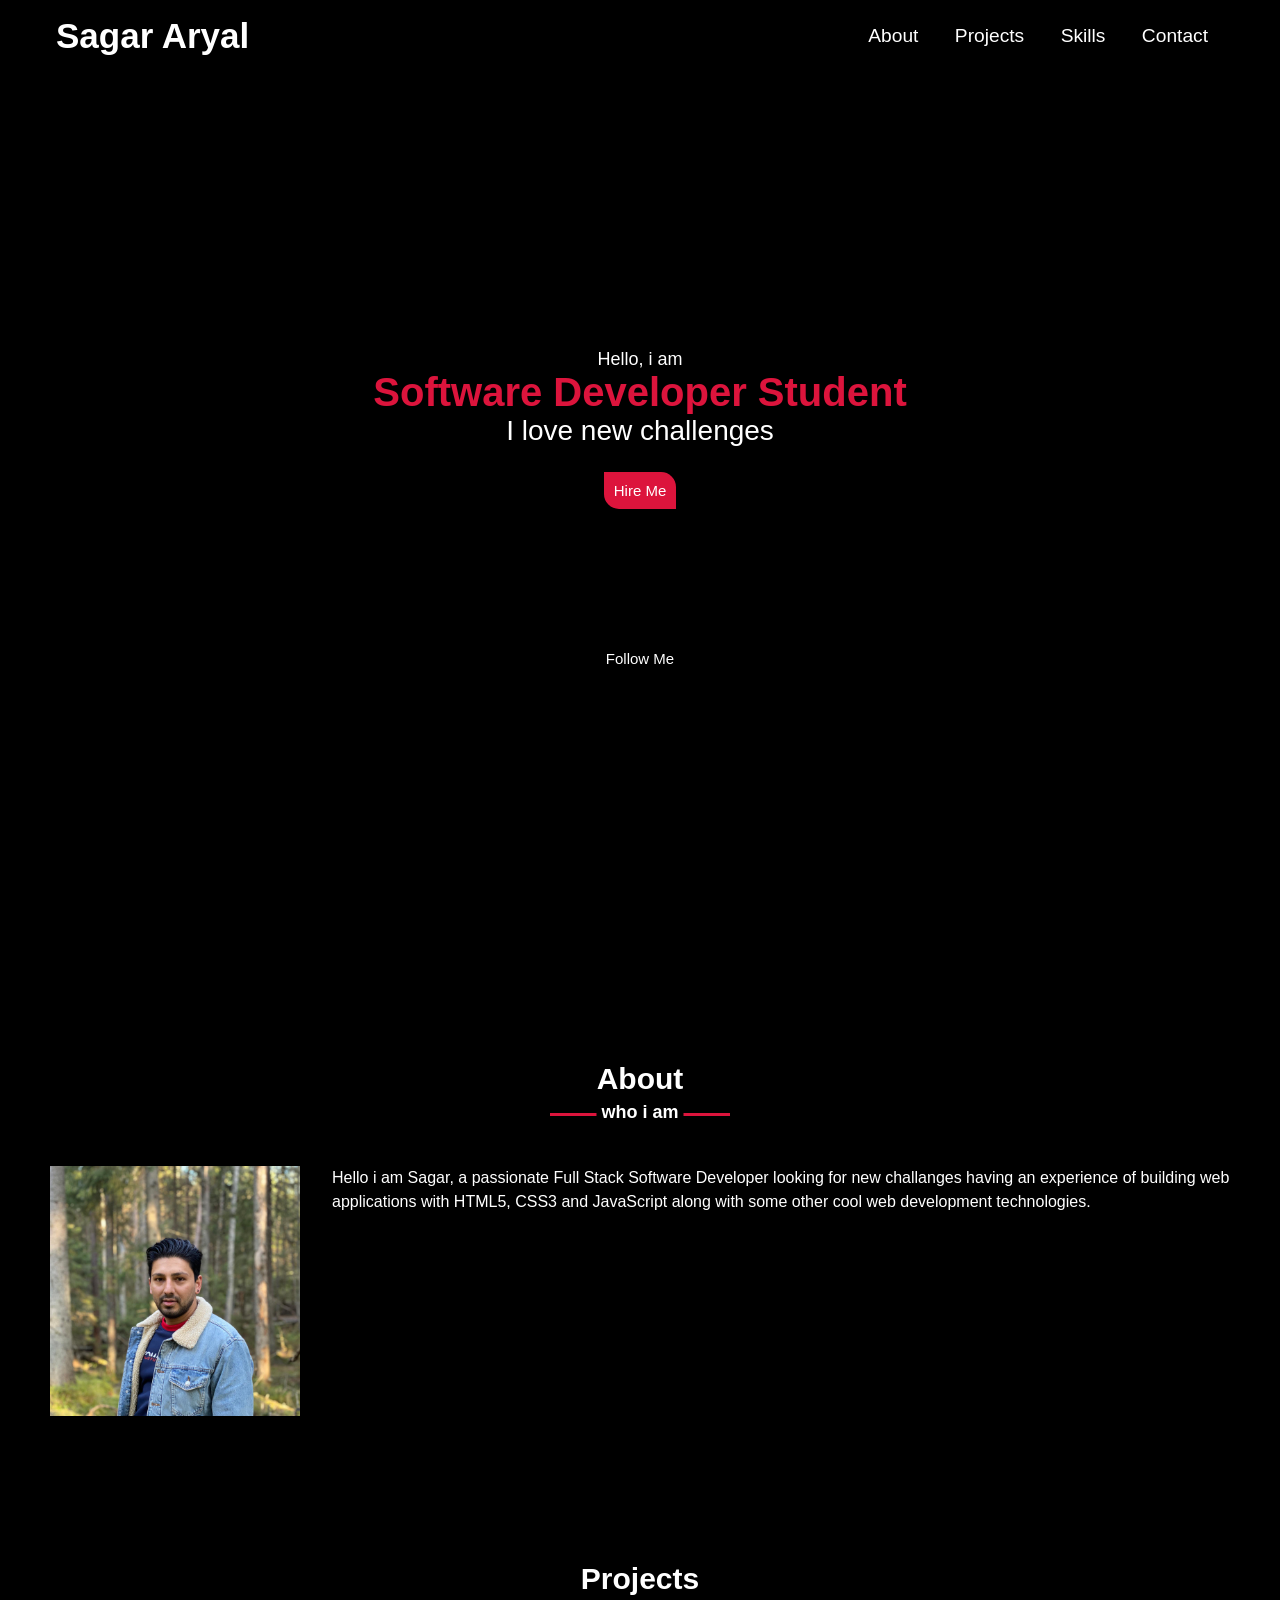
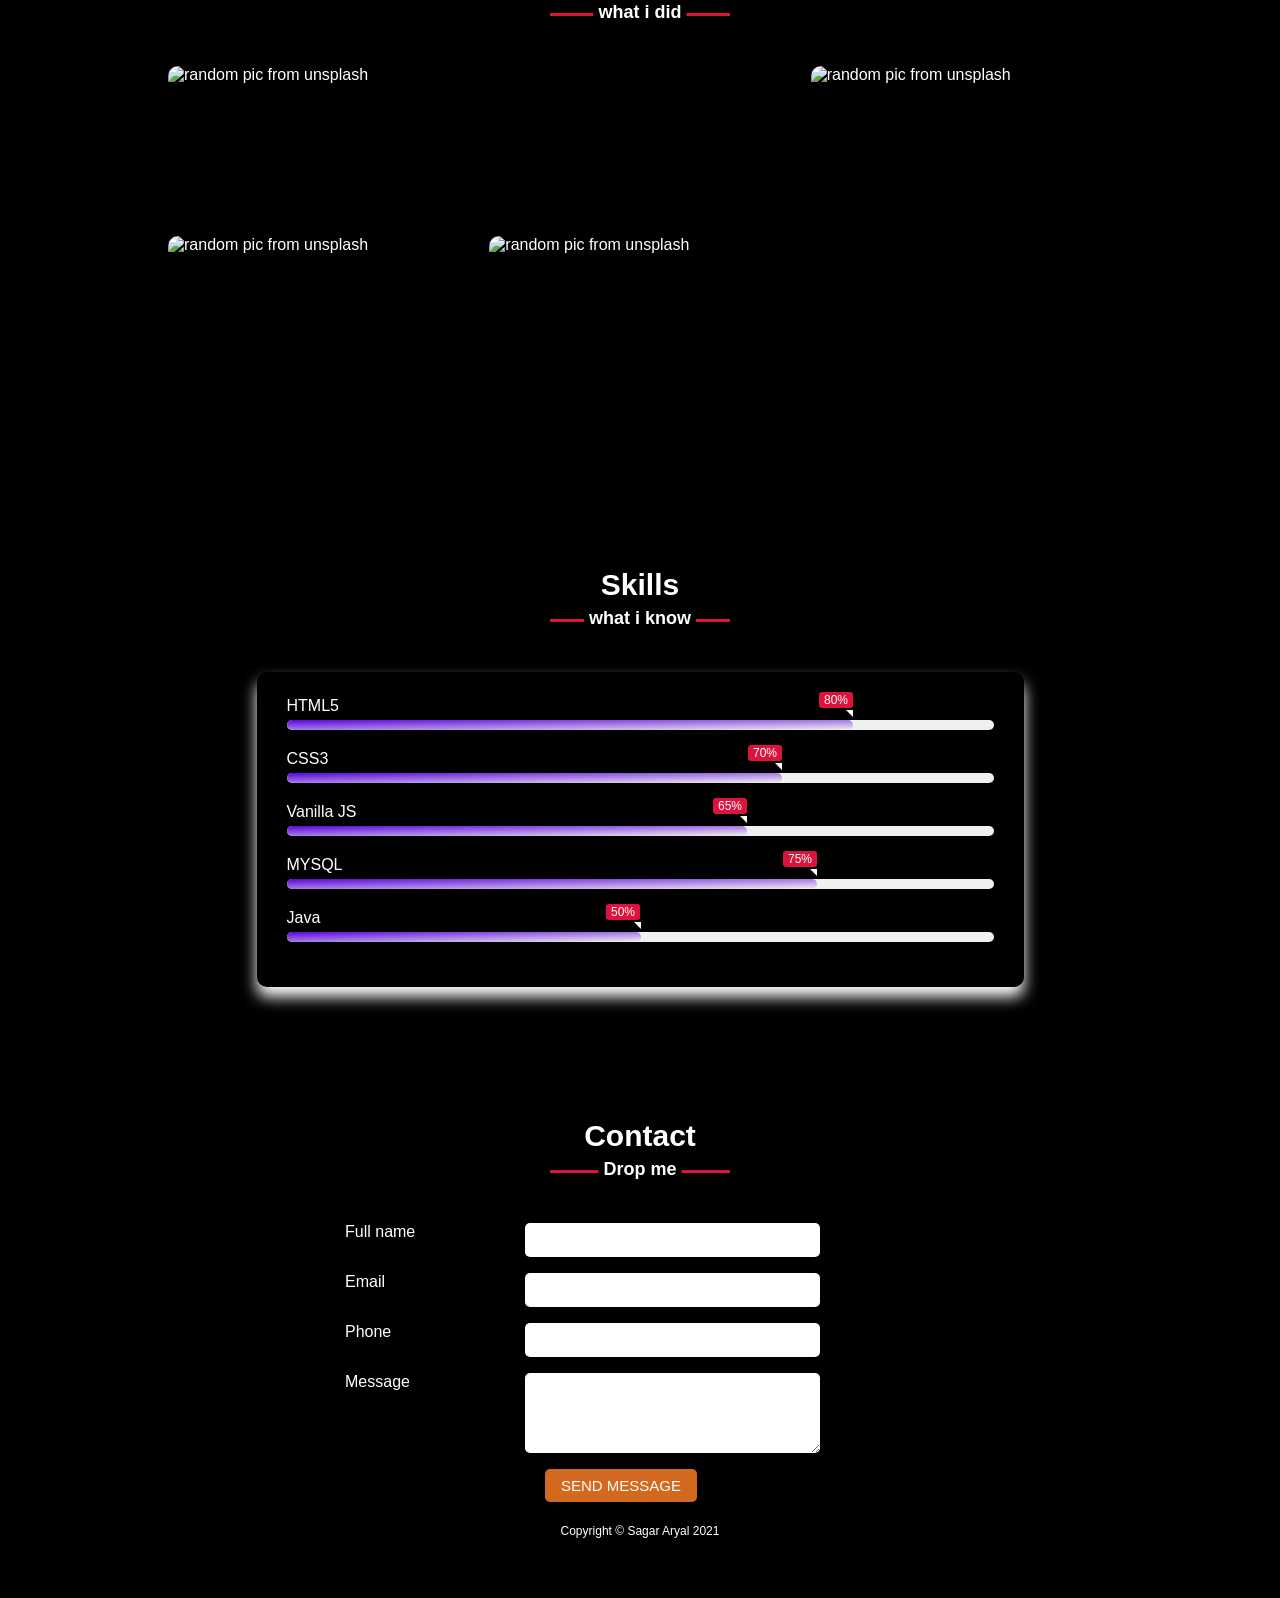
==== Portfolio/Portfolio/index.html @ 503ebd9b "first commit" ====
<!DOCTYPE html>
<html lang="en">
  <head>
    <meta charset="UTF-8" />
    <meta name="viewport" content="width=device-width, initial-scale=1.0" />
    <meta name="description" content="Portfolio project" />
    <meta name="author" content="Sagar Aryal" />
    <meta name="keywords" content="HTML5, CSS3, JavaScrpt" />
    <script
      src="https://kit.fontawesome.com/d3cd95458a.js"
      crossorigin="anonymous"
    ></script>
    <link rel="stylesheet" href="style.css" />
    <title>Portfolio step 6</title>
  </head>
  <body>
    <!--  header section  -->
    <header>
      <div class="main_nav">
        <div class="container">
          <div class="logo"><a href="./index.html">Sagar Aryal</a></div>
          <nav>
            <button id="mobileButton">
              <span class="bar"><i class="fas fa-bars"></i></span>
            </button>
            <ul>
              <li><a href="#about">About</a></li>
              <li><a href="#projects">Projects</a></li>
              <li><a href="#skills">Skills</a></li>
              <li><a href="#footer">Contact </a></li>
            </ul>
          </nav>
        </div>
      </div>
      <section id="hero-banner">
        <div class="text1">Hello, i am</div>
        <div class="text2">Software Developer Student</div>
        <div class="text3">I love new challenges</div>
        <div class="hire"><a href="#footer">Hire Me</a></div>
        <div class="social">
          <h3>Follow Me</h3>
          <a href="#"><i class="fa fa-linkedin"></i></a>
          <a href="#"><i class="fa fa-github"></i></a>
          <a href="#"><i class="fa fa-facebook"></i></a>
          <a href="#"><i class="fa fa-instagram"></i></a>
        </div>
      </section>
    </header>

    <!-- Main and About Section -->

    <main>
      <section id="about">
        <div class="container">
          <h2 class="title">About</h2>
          <img src="./images/hero-banner.jpg" alt="about" />

          <p>
            Hello i am Sagar, a passionate Full Stack Software Developer looking
            for new challanges having an experience of building web applications
            with HTML5, CSS3 and JavaScript along with some other cool web
            development technologies.
          </p>
        </div>
      </section>

      <!--  Projects section -->

      <section id="projects">
        <div class="container">
          <h2 class="title">Projects</h2>
          <div class="grid-section">
            <div class="grid">
              <div class="grid-img">
                <img
                  src="https://source.unsplash.com/collection/1132634/1600x900"
                  alt="random pic from unsplash"
                />
              </div>
              <div class="details">
                <h2>Project Name</h2>
                <a href="#" class="btn">View More</a>
              </div>
            </div>
            <div class="grid">
              <div class="grid-img">
                <img
                  src="https://source.unsplash.com/collection/306252/1600x900"
                  alt="random pic from unsplash"
                />
              </div>
              <div class="details">
                <h2>Project Name</h2>
                <a href="#" class="btn">View More</a>
              </div>
            </div>
            <div class="grid">
              <div class="grid-img">
                <img
                  src="https://source.unsplash.com/collection/1240111//1600x900"
                  alt="random pic from unsplash"
                />
              </div>
              <div class="details">
                <h2>Project Name</h2>
                <a href="#" class="btn">View More</a>
              </div>
            </div>
            <div class="grid">
              <div class="grid-img">
                <img
                  src="https://source.unsplash.com/collection/136493/1600x900"
                  alt="random pic from unsplash"
                />
              </div>
              <div class="details">
                <h2>Project Name</h2>
                <a href="#" class="btn">View More</a>
              </div>
            </div>
          </div>
        </div>
      </section>

      <!-- Skills section -->

      <section id="skills">
        <div class="container">
          <h2 class="title">Skills</h2>
          <div class="skill-bars">
            <div class="bar">
              <div class="info">
                <span>HTML5</span>
              </div>
              <div class="progress-line html">
                <span></span>
              </div>
            </div>
            <div class="bar">
              <div class="info">
                <span>CSS3</span>
              </div>
              <div class="progress-line css">
                <span></span>
              </div>
            </div>
            <div class="bar">
              <div class="info">
                <span>Vanilla JS</span>
              </div>
              <div class="progress-line js">
                <span></span>
              </div>
            </div>
            <div class="bar">
              <div class="info">
                <span>MYSQL</span>
              </div>
              <div class="progress-line mysql">
                <span></span>
              </div>
            </div>
            <div class="bar">
              <div class="info">
                <span>Java</span>
              </div>
              <div class="progress-line java">
                <span></span>
              </div>
            </div>
          </div>
        </div>
      </section>
    </main>

    <!--  Footer and Contact section  -->

    <footer id="footer">
      <div class="container">
        <h2 class="title">Contact</h2>
        <form>
          <div class="form-group">
            <label for="name">Full name</label>
            <input type="text" name="name" id="name" />
          </div>
          <div class="form-group">
            <label for="email">Email</label>
            <input type="email" name="email" id="email" />
          </div>
          <div class="form-group">
            <label for="phone">Phone</label>
            <input type="tel" name="phone" id="phone" />
          </div>
          <div class="form-group">
            <label for="message">Message</label>
            <textarea name="message" id="message"></textarea>
          </div>
          <button type="submit">Send message</button>
        </form>
        <p class="copyright">Copyright &copy; Sagar Aryal 2021</p>
      </div>
      <button id="backToTop">
        <span class="fas fa-angle-double-up"></span>
      </button>
    </footer>
    <script src="main.js"></script>
  </body>
</html>
---- Portfolio/Portfolio/style.css ----
* {
  margin: 0;
  padding: 0;
  box-sizing: border-box;
}
html {
  scroll-behavior: smooth;
}

body {
  background-color: black;
  font-family: "Lato", sans-serif;
  color: white;
}
input,
textarea,
button {
  font-family: "Lato", sans-serif;
}

img {
  width: 200px;
}

.container {
  max-width: 1200px;
  margin: 0 auto;
}

h1 {
  font-weight: 300;
}

h2 {
  margin: 2rem 0;
}

p {
  margin: 1rem 0;
  line-height: 1.5;
}
a {
  text-decoration: none;
  color: coral;
  position: relative;
}

/*  Header section  */

header {
  background-color: black;
  color: white;
}

.main_nav {
  position: fixed;
  top: 0;
  width: 100%;
  display: flex;
  justify-content: space-between;
  align-items: center;
  z-index: 100;
  background-color: black;
}
.main_nav .container {
  position: relative;
  padding: 1rem;
  width: 100%;
  display: flex;
  justify-content: space-between;
  align-items: center;
}
header .logo a {
  font-family: Arial, Helvetica, sans-serif;
  font-size: 35px;
  font-weight: 600;
  color: #fff;
}
#mobileButton {
  display: none;
}
header nav ul {
  list-style-type: none;
}

header nav ul li {
  display: inline-block;
  padding: 0 1rem;
}
header nav ul li a {
  text-decoration: none;
  color: #fff;
  font-size: 1.2rem;
  font-family: "Ubuntu", sans-serif;
}
@media (min-width: 899px) {
  header nav ul li a:after {
    content: "";
    position: absolute;
    bottom: 0;
    left: 0;
    width: 0%;
    border-bottom: 3px solid #fff;
    transition: 0.2s;
  }

  header nav ul li a:hover:after {
    width: 100%;
  }
}

#hero-banner {
  margin-top: 80px;
  height: 100vh;
  display: flex;
  justify-content: center;
  align-items: center;
  color: #fff;
  flex-direction: column;
}

#hero-banner .text1 {
  font-size: 18px;
}
#hero-banner .text2 {
  font-size: 40px;
  font-weight: 600;
  color: crimson;
}
#hero-banner .text3 {
  font-size: 28px;
  margin-bottom: 35px;
}
#hero-banner .hire a {
  background-color: crimson;
  color: #fff;
  border-radius: 0px 15px 0px 15px;
  border-style: none;
  outline: none;
  padding: 10px;
  font-size: 15px;
}
.social {
  text-align: center;
  padding-top: 150px;
  width: 100%;
  text-transform: capitalize;
}
.social h3 {
  font-size: 15px;
  font-weight: 400;
  margin-bottom: 45px;
}
.social i {
  font-size: 18px;
  color: crimson;
  width: 50px;
  height: 50px;
  border: none;
}
.social i:hover {
  opacity: 0.5;
}

/*  Main section  */
/*  About section  */

#about,
#projects,
#skills,
#footer {
  padding: 50px;
  min-height: 500px;
  scroll-margin-top: 5rem;
}
#about .title,
#projects .title,
#skills .title,
#footer .title {
  position: relative;
  text-align: center;
  font-family: "Ubuntu", sans-serif;
  font-size: 30px;
  padding-bottom: 20px;
  margin-bottom: 50px;
}
#about .title::before,
#projects .title::before,
#skills .title::before,
#footer .title::before {
  content: "";
  position: absolute;
  bottom: 0px;
  left: 50%;
  width: 180px;
  height: 3px;
  background-color: crimson;
  transform: translateX(-50%);
}
#about .title::after,
#projects .title::after,
#skills .title::after,
#footer .title::after {
  position: absolute;
  bottom: -12px;
  left: 50%;
  font-size: 18px;
  padding: 5px;
  color: white;
  background: black;
  transform: translateX(-50%);
}

#about .title::after {
  content: "who i am";
}
#about img {
  height: 250px;
  width: 250px;
  object-fit: contain;
  float: left;
  margin-right: 2rem;
  margin-bottom: 2rem;
}

/*  Projects section  */

#projects .title::after {
  content: "what i did";
}
img {
  width: 100%;
  height: 100%;
}
.grid-section {
  display: grid;
  width: 80%;
  margin: 50px auto;
  grid-template-rows: repeat(2, 150px);
  grid-template-columns: repeat(3, 1fr);
  grid-gap: 20px;
}
.grid {
  overflow: hidden;
  border-radius: 10px;
  position: relative;
}
.grid-img {
  width: 100%;
  height: 100%;
  transition: 0.5s;
}
.grid:nth-child(1) {
  grid-row: 1/3;
}
.grid:nth-child(3) {
  grid-column: 3/2;
}
.grid:nth-child(4) {
  grid-column: 1/3;
  grid-row: 2/1;
}
.details {
  position: absolute;
  width: 100%;
  left: 0;
  bottom: -200px;
  padding: 0px 10px;
  transition: 5s;
  text-align: center;
}
.grid:hover .details {
  bottom: 0px;
  transition: 0.5s;
}
.grid:hover .grid-img {
  transform: scale(1.3);
  transition: 0.5s;
}
.details h2 {
  font-size: 16px;
  text-transform: uppercase;
  letter-spacing: 1px;
  margin-bottom: 15px;
  font-weight: 400;
}
.details.btn {
  display: inline-block;
  padding: 15px 25px;
  color: white;
  background: coral;
  text-decoration: none;
  border-radius: 5px;
  line-height: 1;
  letter-spacing: 2px;
  font-size: 13px;
}
/*  Skills section  */

#skills .title::after {
  content: "what i know";
}

#skills .skill-bars {
  margin-left: auto;
  margin-right: auto;
  padding: 25px 30px;
  width: 65%;
  box-shadow: 0px 10px 15px white;
  border-radius: 10px;
}

.skill-bars .bar {
  margin: 20px 0;
}
.skill-bars .bar:first-child {
  margin-top: 0px;
}
.skill-bars .bar .info {
  margin-bottom: 5px;
}
.skill-bars .bar .info span {
  font-weight: 500;
  font-size: 1rem;
  opacity: 0;
  animation: showText 0.3s 1s linear forwards;
}
@keyframes showText {
  100% {
    opacity: 1;
  }
}
.skill-bars .bar .progress-line {
  height: 10px;
  width: 100%;
  background: #f0f0f0;
  position: relative;
  transform: scaleX(0);
  transform-origin: left;
  border-radius: 10px;
  animation: animate 1s cubic-bezier(1, 0, 0.5, 1) forwards;
}
@keyframes animate {
  100% {
    transform: scaleX(1);
  }
}
.bar .progress-line span {
  height: 100%;
  position: absolute;
  border-radius: 10px;
  transform: scaleX(0);
  transform-origin: left;
  background: linear-gradient(
    to bottom right,
    rgb(89, 6, 221),
    rgb(241, 239, 236)
  );
  animation: animate 1s 1s cubic-bezier(1, 0, 0.5, 1) forwards;
}
.bar .progress-line.html span {
  width: 80%;
}
.bar .progress-line.css span {
  width: 70%;
}
.bar .progress-line.js span {
  width: 65%;
}
.bar .progress-line.mysql span {
  width: 75%;
}
.bar .progress-line.java span {
  width: 50%;
}
.progress-line span::before {
  position: absolute;
  content: "";
  top: -10px;
  right: 0;
  height: 0;
  width: 0;
  border: 7px solid transparent;
  border-bottom-width: 0px;
  border-right-width: 0px;
  border-top-color: white;
  opacity: 0;
  animation: showText2 0.5s 1.5s linear forwards;
}
.progress-line span::after {
  position: absolute;
  top: -28px;
  right: 0;
  font-weight: 500;
  background: crimson;
  color: white;
  padding: 1px 5px;
  font-size: 12px;
  border-radius: 3px;
  opacity: 0;
  animation: showText2 0.5s 1.5s linear forwards;
}
@keyframes showText2 {
  100% {
    opacity: 1;
  }
}
.progress-line.html span::after {
  content: "80%";
}
.progress-line.css span::after {
  content: "70%";
}
.progress-line.js span::after {
  content: "65%";
}
.progress-line.mysql span::after {
  content: "75%";
}
.progress-line.java span::after {
  content: "50%";
}

/*  Footer section  */

footer {
  text-align: center;
  color: white;
  padding: 15px;
}
footer .copyright {
  margin-bottom: 0.5rem;
  margin-top: 0rem;
  font-size: 12px;
}
/*  Contach section */

#footer .title::after {
  content: "Drop me";
}

footer form {
  margin: 0 auto;
  width: 50%;
  text-align: left;
}

footer form .form-group {
  margin: 1rem 0;
  display: flex;
}

footer form label {
  width: 180px;
  display: inline-block;
  text-align: left;
}

footer form .form-group input,
footer form .form-group textarea {
  padding: 0.5rem 1rem;
  border-radius: 5px;
  border: none;
  width: 50%;
  font-size: 1rem;
}

footer form .form-group textarea {
  min-height: 80px;
}

footer button {
  background-color: chocolate;
  text-transform: uppercase;
  border-radius: 5px;
  border: none;
  padding: 0.5rem 1rem;
  color: #fff;
  margin-left: 200px;
  font-size: 15px;
}
form {
  padding-bottom: 20px;
}

#backToTop {
  position: fixed;
  bottom: 2rem;
  right: 2rem;
  cursor: pointer;
  background-color: black;
  color: white;
  font-size: 2rem;
  outline: none;
}

/*  Tablet support  */

@media (max-width: 899px) {
  #mobileButton {
    display: block;
    color: white;
    background-color: black;
    border: none;
    outline: none;
  }
  #mobileButton i {
    font-size: 2rem;
  }

  nav ul {
    display: none;
  }

  nav.responsive ul {
    display: block;
    background-color: black;
    position: absolute;
    width: 100%;
    left: 0;
    top: 65px;
  }

  nav.responsive ul li {
    display: block;
  }

  nav.responsive ul li a {
    display: block;
    padding: 1rem 1rem;
  }
  a:hover {
    animation: shake 0.82s cubic-bezier(0.36, 0.07, 0.19, 0.97) both;
    transform: translate3d(0, 0, 0);
    backface-visibility: hidden;
    perspective: 1000px;
  }

  @keyframes shake {
    10%,
    90% {
      transform: translate3d(-1px, 0, 0);
    }

    20%,
    80% {
      transform: translate3d(2px, 0, 0);
    }

    30%,
    50%,
    70% {
      transform: translate3d(-4px, 0, 0);
    }

    40%,
    60% {
      transform: translate3d(4px, 0, 0);
    }
  }
  #about {
    display: block;
  }
  #about img {
    width: 100%;
  }
  footer form {
    width: 80%;
    text-align: left;
  }
  footer form .form-group label {
    display: block;
    margin-bottom: 0.5rem;
  }
}

/*  Mobile support */
@media (max-width: 576px) {
  .main_nav {
    display: block;
  }
  header nav ul {
    margin-top: 1rem;
  }
  header nav ul li {
    padding: 1rem;
  }
  #hero-banner {
    margin-left: 1rem;
  }
  #hero-banner .text2 {
    font-size: 20px;
  }
  #hero-banner .text3 {
    font-size: 18px;
  }
  #about,
  #projects,
  #skills {
    padding: 1rem;
  }
  #projects .grid-section {
    display: block;
  }
  #projects .grid {
    width: 100%;
    margin-bottom: 1rem;
  }
  #about img {
    width: 100%;
    float: none;
    margin: 0;
  }
  footer form .form-group {
    display: block;
  }
  footer form .form-group input,
  footer form .form-group textarea,
  footer form button {
    width: 100%;
    height: 100%;
    margin: 0;
  }
}
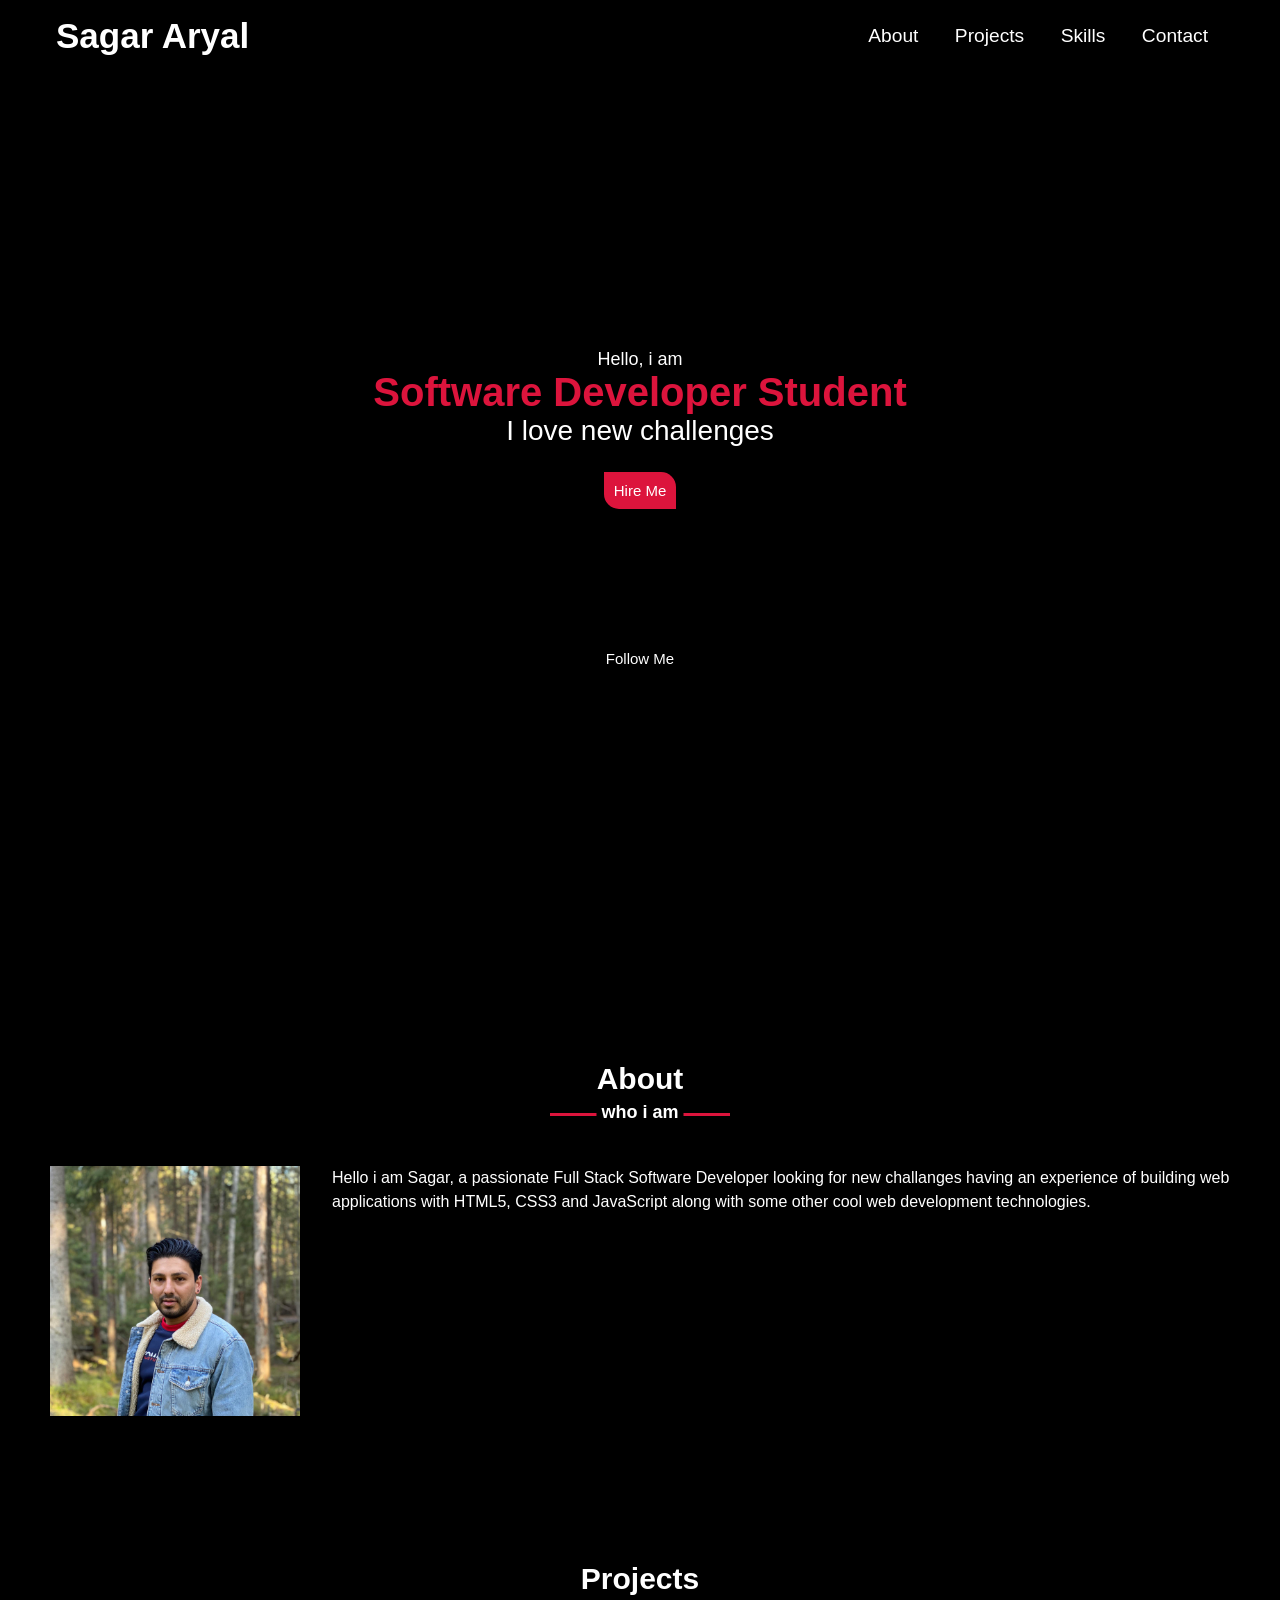
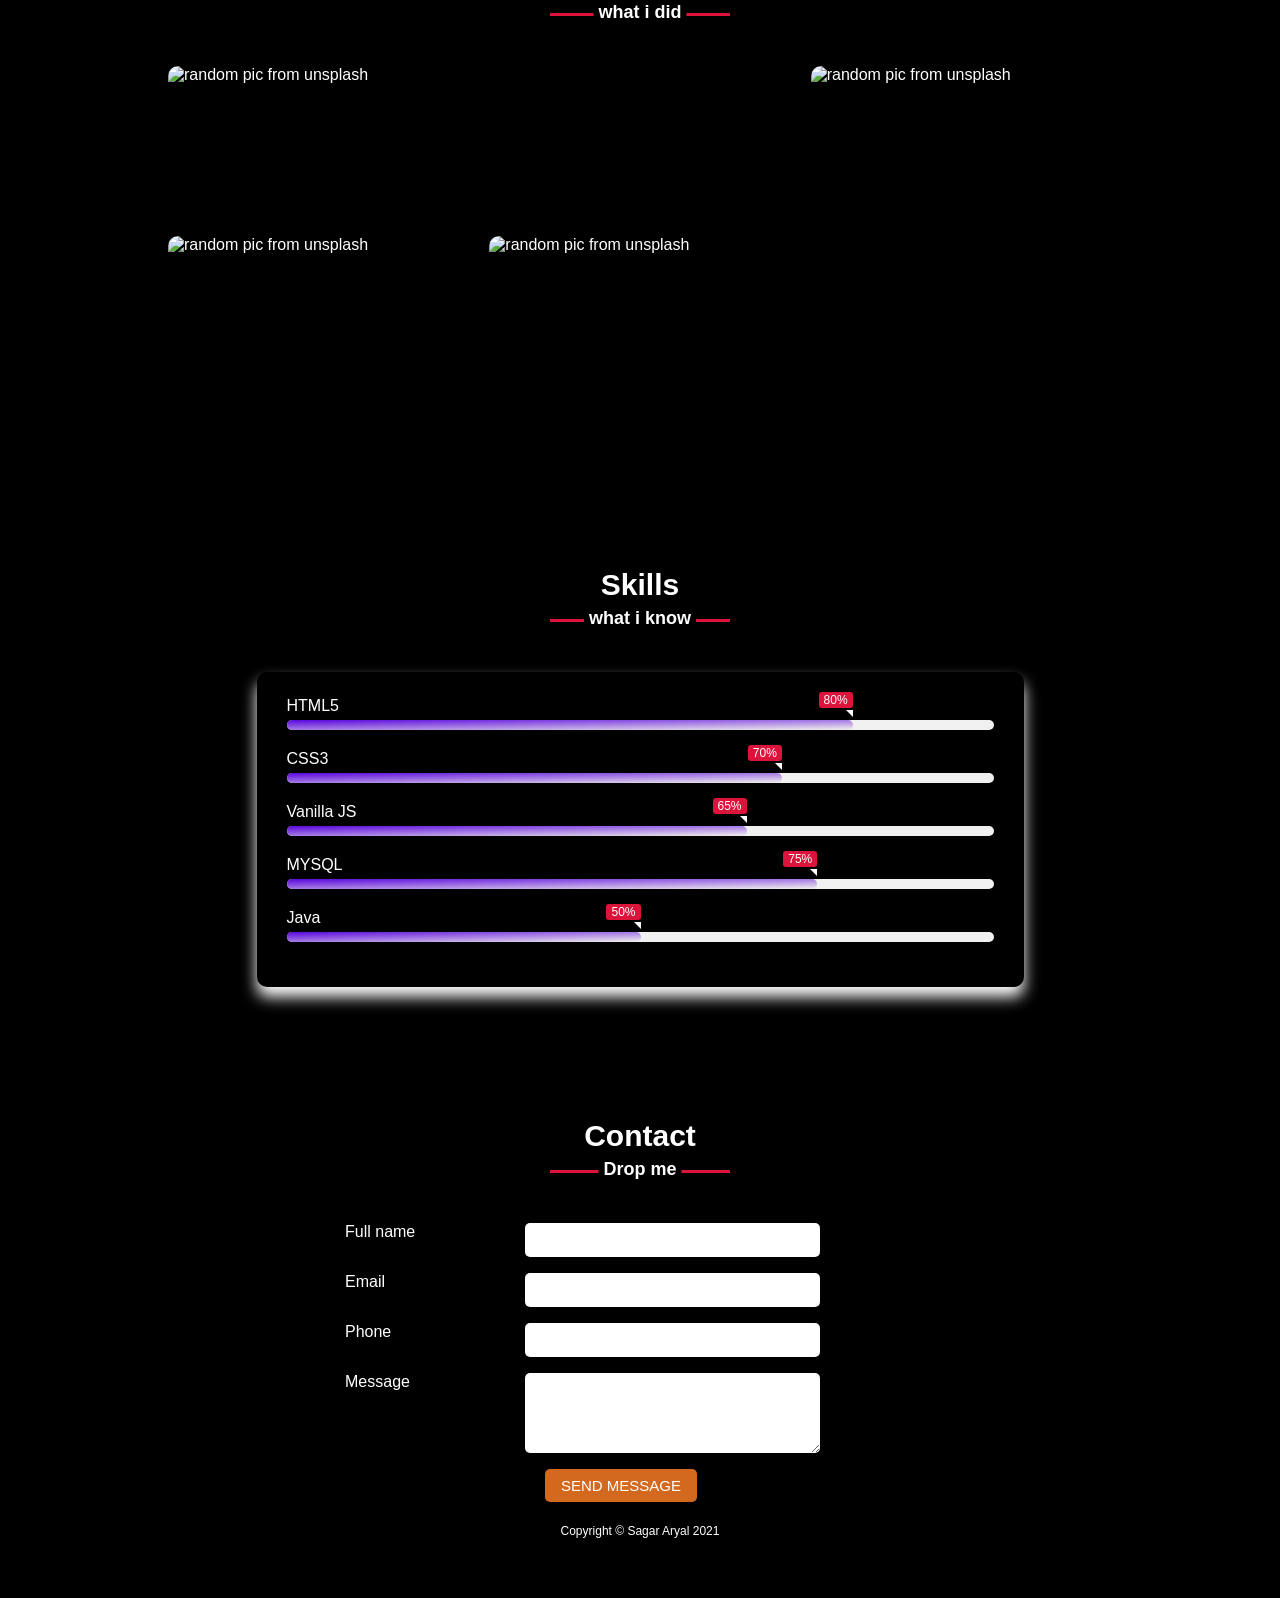
==== commit b8264286: "Update index.html" ====
--- a/Portfolio/Portfolio/index.html
+++ b/Portfolio/Portfolio/index.html
@@ -11,7 +11,7 @@
       crossorigin="anonymous"
     ></script>
     <link rel="stylesheet" href="style.css" />
-    <title>Portfolio step 6</title>
+    <title>Portfolio</title>
   </head>
   <body>
     <!--  header section  -->
